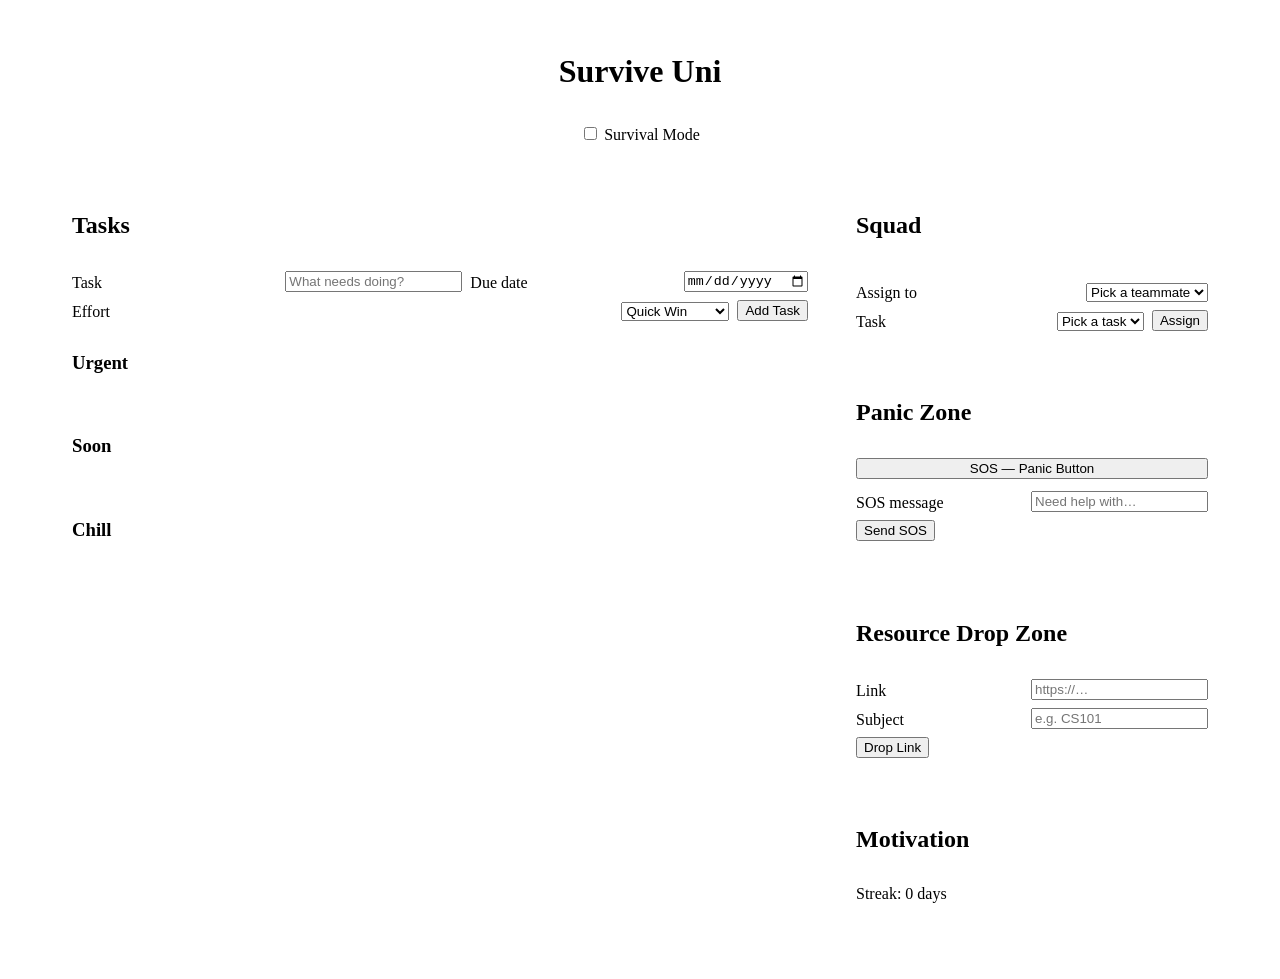
==== index.html @ fa3a8265 "Add full page HTML skeleton for Person A (structure and layout). Unblocks teammates with all require" ====
<!DOCTYPE html>
<html lang="en">
<head>
  <meta charset="UTF-8">
  <meta name="viewport" content="width=device-width, initial-scale=1.0">
  <title>Survive Uni</title>
  <link rel="stylesheet" href="css/base.css">
  <link rel="stylesheet" href="css/theme.css">
  <style>
    /* Person A — structural layout only (Person B owns visual styling) */
    *,
    *::before,
    *::after {
      box-sizing: border-box;
    }

    body {
      margin: 0;
      min-height: 100vh;
    }

    #app {
      display: flex;
      flex-direction: column;
      gap: 1rem;
      max-width: 1200px;
      margin: 0 auto;
      padding: 1rem;
    }

    #app-header {
      display: flex;
      flex-wrap: wrap;
      align-items: center;
      justify-content: space-between;
      gap: 0.75rem;
    }

    #app-main {
      display: grid;
      grid-template-columns: minmax(0, 2fr) minmax(0, 1fr);
      gap: 1rem;
      align-items: start;
    }

    .panel {
      display: flex;
      flex-direction: column;
      gap: 0.75rem;
      padding: 1rem;
      min-width: 0;
    }

    #sidebar-panels {
      display: flex;
      flex-direction: column;
      gap: 1rem;
    }

    #task-list {
      display: flex;
      flex-direction: column;
      gap: 1rem;
    }

    .urgency-column {
      display: flex;
      flex-direction: column;
      gap: 0.5rem;
      min-height: 4rem;
    }

    .urgency-column ul {
      list-style: none;
      margin: 0;
      padding: 0;
      display: flex;
      flex-direction: column;
      gap: 0.5rem;
    }

    #task-form,
    #squad-assign-form,
    #panic-form,
    #resource-form {
      display: flex;
      flex-wrap: wrap;
      gap: 0.5rem;
      align-items: flex-end;
    }

    #task-form label,
    #squad-assign-form label,
    #panic-form label,
    #resource-form label {
      display: flex;
      flex-direction: column;
      gap: 0.25rem;
      flex: 1 1 140px;
    }

    #sos-list,
    #resource-list {
      list-style: none;
      margin: 0;
      padding: 0;
      display: flex;
      flex-direction: column;
      gap: 0.5rem;
    }

    #squad-board {
      display: flex;
      flex-direction: column;
      gap: 0.5rem;
    }

    #squad-board ul {
      list-style: none;
      margin: 0;
      padding: 0;
      display: flex;
      flex-direction: column;
      gap: 0.5rem;
    }

    /* Bonus: stack panels on mobile */
    @media (max-width: 768px) {
      #app-main {
        grid-template-columns: 1fr;
      }

      #app-header {
        flex-direction: column;
        align-items: stretch;
      }

      #task-form label,
      #squad-assign-form label,
      #panic-form label,
      #resource-form label {
        flex: 1 1 100%;
      }
    }
  </style>
</head>
<body>
  <div id="app">
    <header id="app-header" class="panel">
      <h1 id="app-title">Survive Uni</h1>
      <label id="survival-mode-toggle">
        <input type="checkbox" id="survival-mode-checkbox" aria-describedby="survival-mode-hint">
        Survival Mode
      </label>
      <p id="survival-mode-hint" hidden>Dark theme — hides non-urgent tasks</p>
    </header>

    <main id="app-main">
      <!-- Tasks: Person C reads/writes #task-list and urgency columns -->
      <section id="tasks-panel" class="panel" aria-labelledby="tasks-heading">
        <h2 id="tasks-heading">Tasks</h2>

        <form id="task-form" aria-label="Add a task">
          <label for="task-title">Task</label>
          <input type="text" id="task-title" name="title" placeholder="What needs doing?" required>

          <label for="task-due">Due date</label>
          <input type="date" id="task-due" name="due" required>

          <label for="task-effort">Effort</label>
          <select id="task-effort" name="effort">
            <option value="quick-win">Quick Win</option>
            <option value="big-boss">Big Boss Fight</option>
          </select>

          <button type="submit" id="add-task-btn">Add Task</button>
        </form>

        <div id="task-list" aria-live="polite">
          <section class="urgency-column urgent" aria-labelledby="urgent-heading">
            <h3 id="urgent-heading">Urgent</h3>
            <ul id="urgent-list"></ul>
          </section>

          <section class="urgency-column soon" aria-labelledby="soon-heading">
            <h3 id="soon-heading">Soon</h3>
            <ul id="soon-list"></ul>
          </section>

          <section class="urgency-column chill" aria-labelledby="chill-heading">
            <h3 id="chill-heading">Chill</h3>
            <ul id="chill-list"></ul>
          </section>
        </div>
      </section>

      <aside id="sidebar-panels">
        <!-- Squad: Person D -->
        <section id="squad-panel" class="panel" aria-labelledby="squad-heading">
          <h2 id="squad-heading">Squad</h2>
          <div id="squad-board" aria-live="polite">
            <ul id="squad-list"></ul>
          </div>
          <form id="squad-assign-form" aria-label="Assign task owner">
            <label for="squad-member-select">Assign to</label>
            <select id="squad-member-select" name="member">
              <option value="">Pick a teammate</option>
              <option value="alice">Alice</option>
              <option value="bob">Bob</option>
              <option value="carol">Carol</option>
              <option value="dave">Dave</option>
            </select>
            <label for="squad-task-select">Task</label>
            <select id="squad-task-select" name="task">
              <option value="">Pick a task</option>
            </select>
            <button type="submit" id="squad-assign-btn">Assign</button>
          </form>
        </section>

        <!-- Panic: Person D -->
        <section id="panic-panel" class="panel" aria-labelledby="panic-heading">
          <h2 id="panic-heading">Panic Zone</h2>
          <button type="button" id="panic-button">SOS — Panic Button</button>
          <form id="panic-form" aria-label="Post an SOS">
            <label for="panic-message">SOS message</label>
            <input type="text" id="panic-message" name="message" placeholder="Need help with…">
            <button type="submit" id="panic-submit-btn">Send SOS</button>
          </form>
          <ul id="sos-list" aria-live="polite"></ul>
        </section>

        <!-- Resources: Person D -->
        <section id="resources-panel" class="panel" aria-labelledby="resources-heading">
          <h2 id="resources-heading">Resource Drop Zone</h2>
          <div id="resource-drop-zone">
            <form id="resource-form" aria-label="Share a resource">
              <label for="resource-url">Link</label>
              <input type="url" id="resource-url" name="url" placeholder="https://…" required>
              <label for="resource-subject">Subject</label>
              <input type="text" id="resource-subject" name="subject" placeholder="e.g. CS101" required>
              <button type="submit" id="resource-add-btn">Drop Link</button>
            </form>
            <ul id="resource-list" aria-live="polite"></ul>
          </div>
        </section>

        <!-- Motivation: Person E -->
        <section id="motivation-panel" class="panel" aria-labelledby="motivation-heading">
          <h2 id="motivation-heading">Motivation</h2>
          <div id="streak-tracker">
            <span id="streak-label">Streak:</span>
            <span id="streak-count">0</span>
            <span id="streak-unit">days</span>
          </div>
          <p id="flavor-text" aria-live="polite"></p>
        </section>
      </aside>
    </main>
  </div>

  <!-- Task item template: Person C clones this when rendering tasks -->
  <template id="task-item-template">
    <li class="task-item" data-task-id="">
      <span class="task-title"></span>
      <span class="task-due"></span>
      <span class="task-effort"></span>
      <button type="button" class="task-done-btn">Done</button>
      <button type="button" class="task-snooze-btn">Snooze</button>
    </li>
  </template>

  <script src="js/storage.js"></script>
  <script src="js/tasks.js"></script>
  <script src="js/social.js"></script>
  <script src="js/features.js"></script>
  <script src="js/app.js"></script>
</body>
</html>
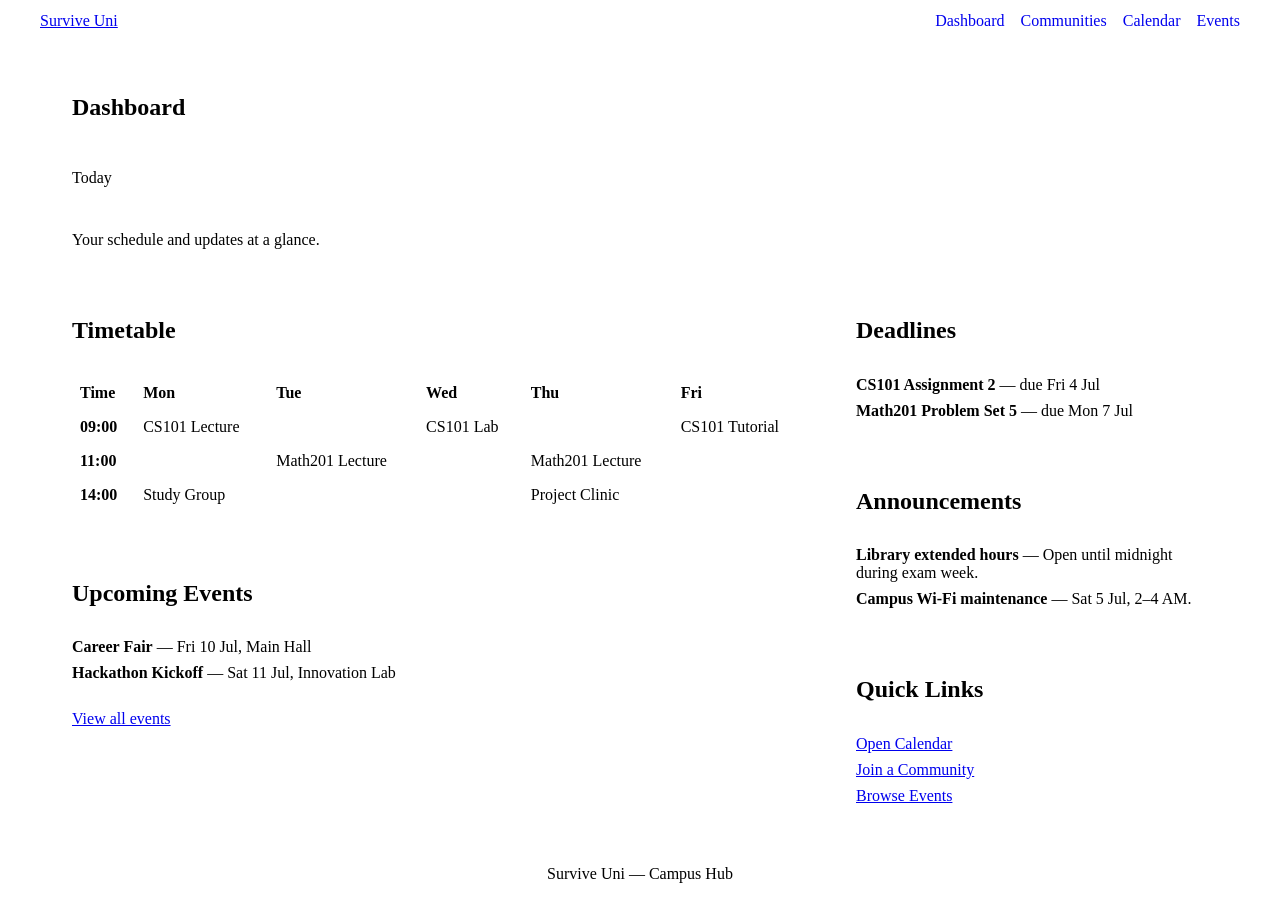
==== commit 2c4c382d: "Add campus hub multi-page HTML skeleton (Person A). Four-page structure with shared nav, stable IDs," ====
--- a/index.html
+++ b/index.html
@@ -2,278 +2,13 @@
 <html lang="en">
 <head>
   <meta charset="UTF-8">
+  <meta http-equiv="refresh" content="0; url=dashboard.html">
   <meta name="viewport" content="width=device-width, initial-scale=1.0">
   <title>Survive Uni</title>
-  <link rel="stylesheet" href="css/base.css">
-  <link rel="stylesheet" href="css/theme.css">
-  <style>
-    /* Person A — structural layout only (Person B owns visual styling) */
-    *,
-    *::before,
-    *::after {
-      box-sizing: border-box;
-    }
-
-    body {
-      margin: 0;
-      min-height: 100vh;
-    }
-
-    #app {
-      display: flex;
-      flex-direction: column;
-      gap: 1rem;
-      max-width: 1200px;
-      margin: 0 auto;
-      padding: 1rem;
-    }
-
-    #app-header {
-      display: flex;
-      flex-wrap: wrap;
-      align-items: center;
-      justify-content: space-between;
-      gap: 0.75rem;
-    }
-
-    #app-main {
-      display: grid;
-      grid-template-columns: minmax(0, 2fr) minmax(0, 1fr);
-      gap: 1rem;
-      align-items: start;
-    }
-
-    .panel {
-      display: flex;
-      flex-direction: column;
-      gap: 0.75rem;
-      padding: 1rem;
-      min-width: 0;
-    }
-
-    #sidebar-panels {
-      display: flex;
-      flex-direction: column;
-      gap: 1rem;
-    }
-
-    #task-list {
-      display: flex;
-      flex-direction: column;
-      gap: 1rem;
-    }
-
-    .urgency-column {
-      display: flex;
-      flex-direction: column;
-      gap: 0.5rem;
-      min-height: 4rem;
-    }
-
-    .urgency-column ul {
-      list-style: none;
-      margin: 0;
-      padding: 0;
-      display: flex;
-      flex-direction: column;
-      gap: 0.5rem;
-    }
-
-    #task-form,
-    #squad-assign-form,
-    #panic-form,
-    #resource-form {
-      display: flex;
-      flex-wrap: wrap;
-      gap: 0.5rem;
-      align-items: flex-end;
-    }
-
-    #task-form label,
-    #squad-assign-form label,
-    #panic-form label,
-    #resource-form label {
-      display: flex;
-      flex-direction: column;
-      gap: 0.25rem;
-      flex: 1 1 140px;
-    }
-
-    #sos-list,
-    #resource-list {
-      list-style: none;
-      margin: 0;
-      padding: 0;
-      display: flex;
-      flex-direction: column;
-      gap: 0.5rem;
-    }
-
-    #squad-board {
-      display: flex;
-      flex-direction: column;
-      gap: 0.5rem;
-    }
-
-    #squad-board ul {
-      list-style: none;
-      margin: 0;
-      padding: 0;
-      display: flex;
-      flex-direction: column;
-      gap: 0.5rem;
-    }
-
-    /* Bonus: stack panels on mobile */
-    @media (max-width: 768px) {
-      #app-main {
-        grid-template-columns: 1fr;
-      }
-
-      #app-header {
-        flex-direction: column;
-        align-items: stretch;
-      }
-
-      #task-form label,
-      #squad-assign-form label,
-      #panic-form label,
-      #resource-form label {
-        flex: 1 1 100%;
-      }
-    }
-  </style>
+  <link rel="canonical" href="dashboard.html">
+  <script>window.location.replace("dashboard.html");</script>
 </head>
 <body>
-  <div id="app">
-    <header id="app-header" class="panel">
-      <h1 id="app-title">Survive Uni</h1>
-      <label id="survival-mode-toggle">
-        <input type="checkbox" id="survival-mode-checkbox" aria-describedby="survival-mode-hint">
-        Survival Mode
-      </label>
-      <p id="survival-mode-hint" hidden>Dark theme — hides non-urgent tasks</p>
-    </header>
-
-    <main id="app-main">
-      <!-- Tasks: Person C reads/writes #task-list and urgency columns -->
-      <section id="tasks-panel" class="panel" aria-labelledby="tasks-heading">
-        <h2 id="tasks-heading">Tasks</h2>
-
-        <form id="task-form" aria-label="Add a task">
-          <label for="task-title">Task</label>
-          <input type="text" id="task-title" name="title" placeholder="What needs doing?" required>
-
-          <label for="task-due">Due date</label>
-          <input type="date" id="task-due" name="due" required>
-
-          <label for="task-effort">Effort</label>
-          <select id="task-effort" name="effort">
-            <option value="quick-win">Quick Win</option>
-            <option value="big-boss">Big Boss Fight</option>
-          </select>
-
-          <button type="submit" id="add-task-btn">Add Task</button>
-        </form>
-
-        <div id="task-list" aria-live="polite">
-          <section class="urgency-column urgent" aria-labelledby="urgent-heading">
-            <h3 id="urgent-heading">Urgent</h3>
-            <ul id="urgent-list"></ul>
-          </section>
-
-          <section class="urgency-column soon" aria-labelledby="soon-heading">
-            <h3 id="soon-heading">Soon</h3>
-            <ul id="soon-list"></ul>
-          </section>
-
-          <section class="urgency-column chill" aria-labelledby="chill-heading">
-            <h3 id="chill-heading">Chill</h3>
-            <ul id="chill-list"></ul>
-          </section>
-        </div>
-      </section>
-
-      <aside id="sidebar-panels">
-        <!-- Squad: Person D -->
-        <section id="squad-panel" class="panel" aria-labelledby="squad-heading">
-          <h2 id="squad-heading">Squad</h2>
-          <div id="squad-board" aria-live="polite">
-            <ul id="squad-list"></ul>
-          </div>
-          <form id="squad-assign-form" aria-label="Assign task owner">
-            <label for="squad-member-select">Assign to</label>
-            <select id="squad-member-select" name="member">
-              <option value="">Pick a teammate</option>
-              <option value="alice">Alice</option>
-              <option value="bob">Bob</option>
-              <option value="carol">Carol</option>
-              <option value="dave">Dave</option>
-            </select>
-            <label for="squad-task-select">Task</label>
-            <select id="squad-task-select" name="task">
-              <option value="">Pick a task</option>
-            </select>
-            <button type="submit" id="squad-assign-btn">Assign</button>
-          </form>
-        </section>
-
-        <!-- Panic: Person D -->
-        <section id="panic-panel" class="panel" aria-labelledby="panic-heading">
-          <h2 id="panic-heading">Panic Zone</h2>
-          <button type="button" id="panic-button">SOS — Panic Button</button>
-          <form id="panic-form" aria-label="Post an SOS">
-            <label for="panic-message">SOS message</label>
-            <input type="text" id="panic-message" name="message" placeholder="Need help with…">
-            <button type="submit" id="panic-submit-btn">Send SOS</button>
-          </form>
-          <ul id="sos-list" aria-live="polite"></ul>
-        </section>
-
-        <!-- Resources: Person D -->
-        <section id="resources-panel" class="panel" aria-labelledby="resources-heading">
-          <h2 id="resources-heading">Resource Drop Zone</h2>
-          <div id="resource-drop-zone">
-            <form id="resource-form" aria-label="Share a resource">
-              <label for="resource-url">Link</label>
-              <input type="url" id="resource-url" name="url" placeholder="https://…" required>
-              <label for="resource-subject">Subject</label>
-              <input type="text" id="resource-subject" name="subject" placeholder="e.g. CS101" required>
-              <button type="submit" id="resource-add-btn">Drop Link</button>
-            </form>
-            <ul id="resource-list" aria-live="polite"></ul>
-          </div>
-        </section>
-
-        <!-- Motivation: Person E -->
-        <section id="motivation-panel" class="panel" aria-labelledby="motivation-heading">
-          <h2 id="motivation-heading">Motivation</h2>
-          <div id="streak-tracker">
-            <span id="streak-label">Streak:</span>
-            <span id="streak-count">0</span>
-            <span id="streak-unit">days</span>
-          </div>
-          <p id="flavor-text" aria-live="polite"></p>
-        </section>
-      </aside>
-    </main>
-  </div>
-
-  <!-- Task item template: Person C clones this when rendering tasks -->
-  <template id="task-item-template">
-    <li class="task-item" data-task-id="">
-      <span class="task-title"></span>
-      <span class="task-due"></span>
-      <span class="task-effort"></span>
-      <button type="button" class="task-done-btn">Done</button>
-      <button type="button" class="task-snooze-btn">Snooze</button>
-    </li>
-  </template>
-
-  <script src="js/storage.js"></script>
-  <script src="js/tasks.js"></script>
-  <script src="js/social.js"></script>
-  <script src="js/features.js"></script>
-  <script src="js/app.js"></script>
+  <p>Redirecting to <a href="dashboard.html">Dashboard</a>…</p>
 </body>
 </html>
